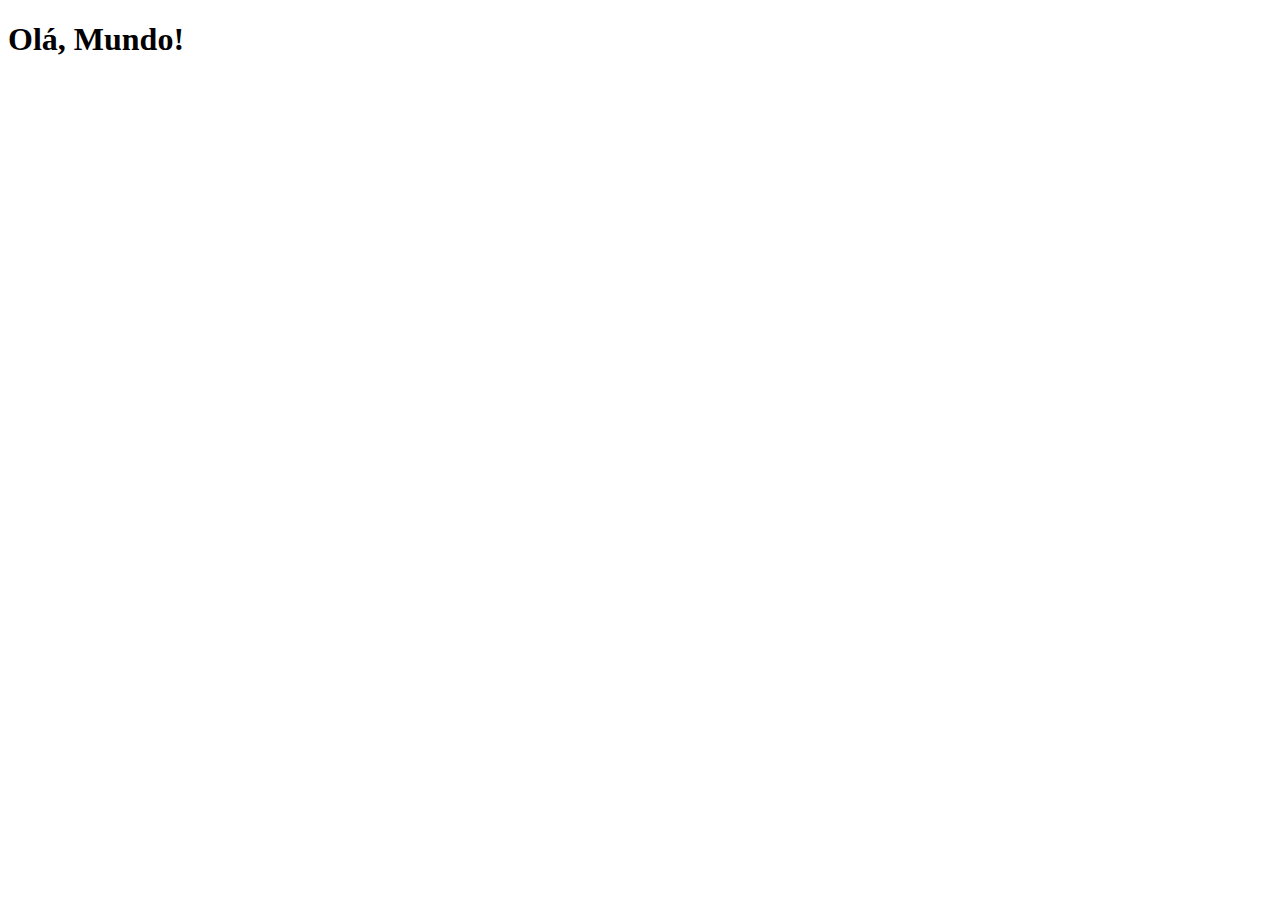
==== index.html @ 759f1954 "criei a pagina principal" ====
<!DOCTYPE html>
<html lang="pt-br">
<head>
    <meta charset="UTF-8">
    <meta http-equiv="X-UA-Compatible" content="IE=edge">
    <meta name="viewport" content="width=device-width, initial-scale=1.0">
    <link rel="shortcut icon" href="favicon.ico" type="image/x-icon">
    <title>Projeto Redes Sociais</title>
</head>
<body>
    <h1>Olá, Mundo!</h1>
</body>
</html>
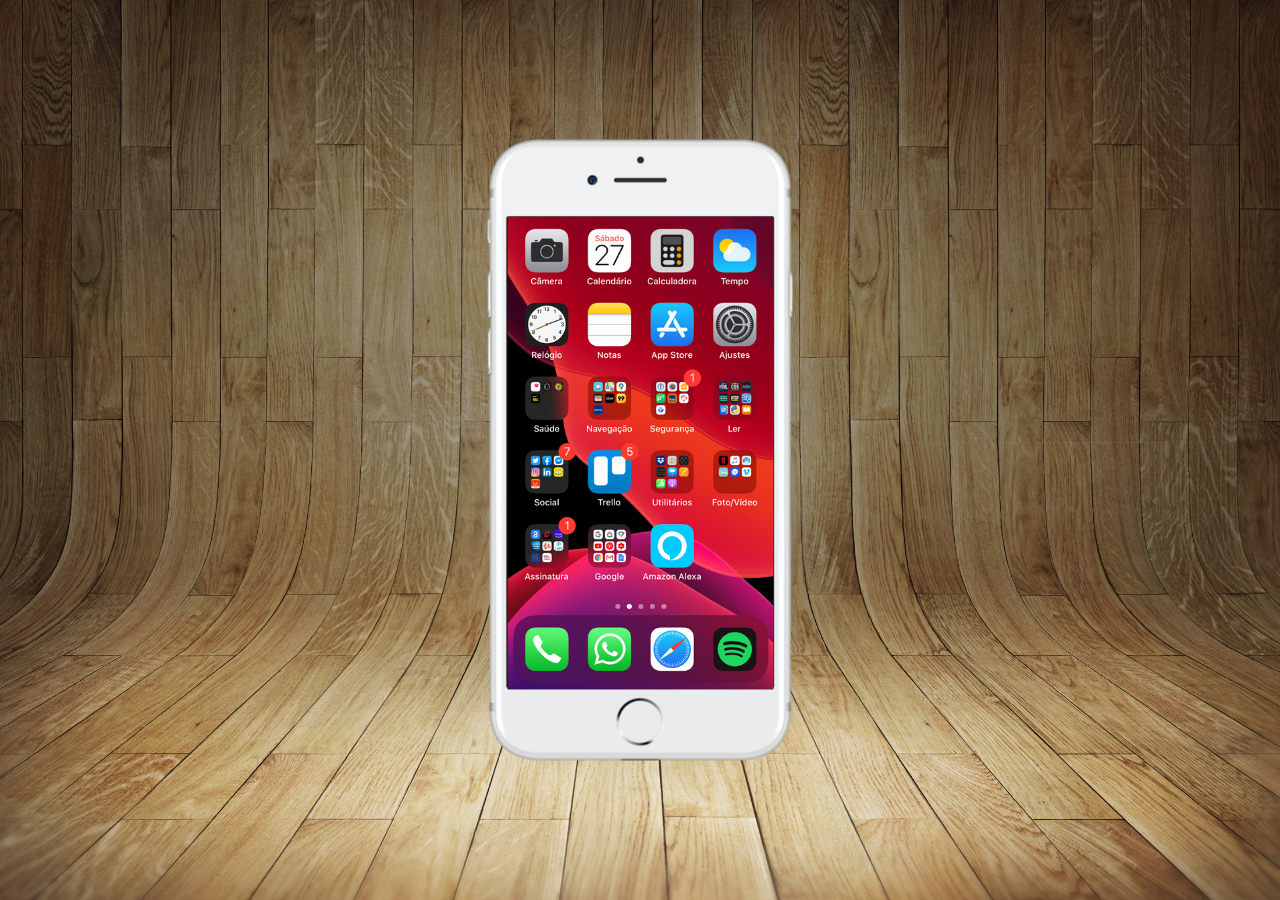
==== commit 233a3078: "criei a tela home" ====
--- a/index.html
+++ b/index.html
@@ -5,9 +5,17 @@
     <meta http-equiv="X-UA-Compatible" content="IE=edge">
     <meta name="viewport" content="width=device-width, initial-scale=1.0">
     <link rel="shortcut icon" href="favicon.ico" type="image/x-icon">
+    <link rel="stylesheet" href="estilos/style.css">
     <title>Projeto Redes Sociais</title>
 </head>
 <body>
-    <h1>Olá, Mundo!</h1>
+    <main>
+        <section id="telefone">
+            <iframe src="home.html" name="tela" id="tela" frameborder="0"></iframe>
+        </section>
+        <section id="redes-sociais">
+
+        </section>
+    </main>
 </body>
 </html>--- a/estilos/style.css
+++ b/estilos/style.css
@@ -0,0 +1,43 @@
+@charset "UTF-8";
+
+* {
+    margin: 0px;
+    padding: 0px;
+    font-family: Arial, "Helvetica Neue", Helvetica, sans-serif;
+}
+
+html, body {
+    height: 100vh;
+    width: 100vw;
+    background-color: black;
+}
+
+body {
+    background: url('../imagens/fundo-madeira.jpg') no-repeat top center;
+    background-size: cover;
+    background-attachment: fixed;
+}
+
+main {
+    height: 100vh;
+    position: relative;
+}
+
+section#telefone {
+    position: absolute;
+    top: 50%;
+    left: 50%;
+    transform: translate(-50%, -50%);
+
+    height: 627px;
+    width: 311px;
+    background: url('../imagens/frame-iphone.png') no-repeat;
+}
+
+iframe#tela {
+    position: relative;
+    top: 80px;
+    left: 23px;
+    width: 266px;
+    height: 473px;
+}
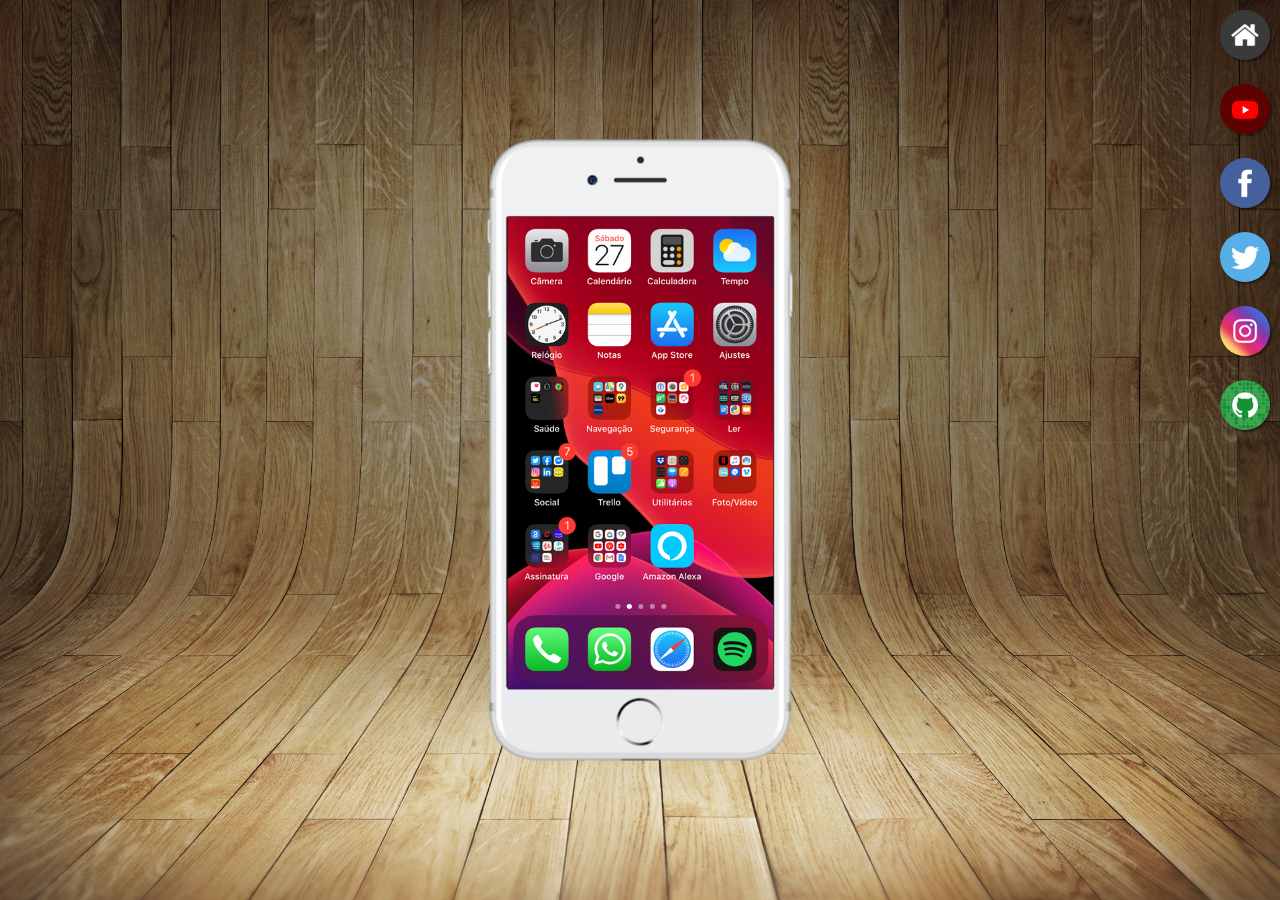
==== commit 9706a4cf: "Criei botão lateral" ====
--- a/index.html
+++ b/index.html
@@ -11,10 +11,17 @@
 <body>
     <main>
         <section id="telefone">
-            <iframe src="home.html" name="tela" id="tela" frameborder="0"></iframe>
+            <iframe src="home.html" name="tela" id="tela" frameborder="0">
+                Seu navegador não é compatível com isso.
+            </iframe>
         </section>
         <section id="redes-sociais">
-
+            <a href="#" target="tela"><img src="imagens/logo-home.jpg" alt="Home"></a><br>
+            <a href="#" target="tela"><img src="imagens/logo-youtube.jpg" alt="Youtube"></a><br>
+            <a href="#" target="tela"><img src="imagens/logo-facebook.jpg" alt="Facebook"></a><br>
+            <a href="#" target="tela"><img src="imagens/logo-twitter.jpg" alt="Twitter"></a><br>
+            <a href="#" target="tela"><img src="imagens/logo-instagram.jpg" alt="Instagram"></a><br>
+            <a href="#" target="tela"><img src="imagens/logo-github.jpg" alt="github"></a>
         </section>
     </main>
 </body>
--- a/estilos/style.css
+++ b/estilos/style.css
@@ -41,3 +41,22 @@
     width: 266px;
     height: 473px;
 }
+
+section#redes-sociais {
+    text-align: right;
+}
+
+section#redes-sociais img {
+    width: 50px;
+    margin: 10px;
+    border-radius: 50%;
+    box-shadow: 2px 2px 2px rgba(0, 0, 0, 0.400);
+    box-sizing: border-box;
+}
+
+section#redes-sociais img:hover {
+    border: 2px solid rgba(255, 255, 255, 0.603);
+    transform: translate(-3px, -3px);
+    box-shadow: 5px 5px 10px rgba(0, 0, 0, 0.600);
+    transition: transform 0.2s, border 1s;
+ }